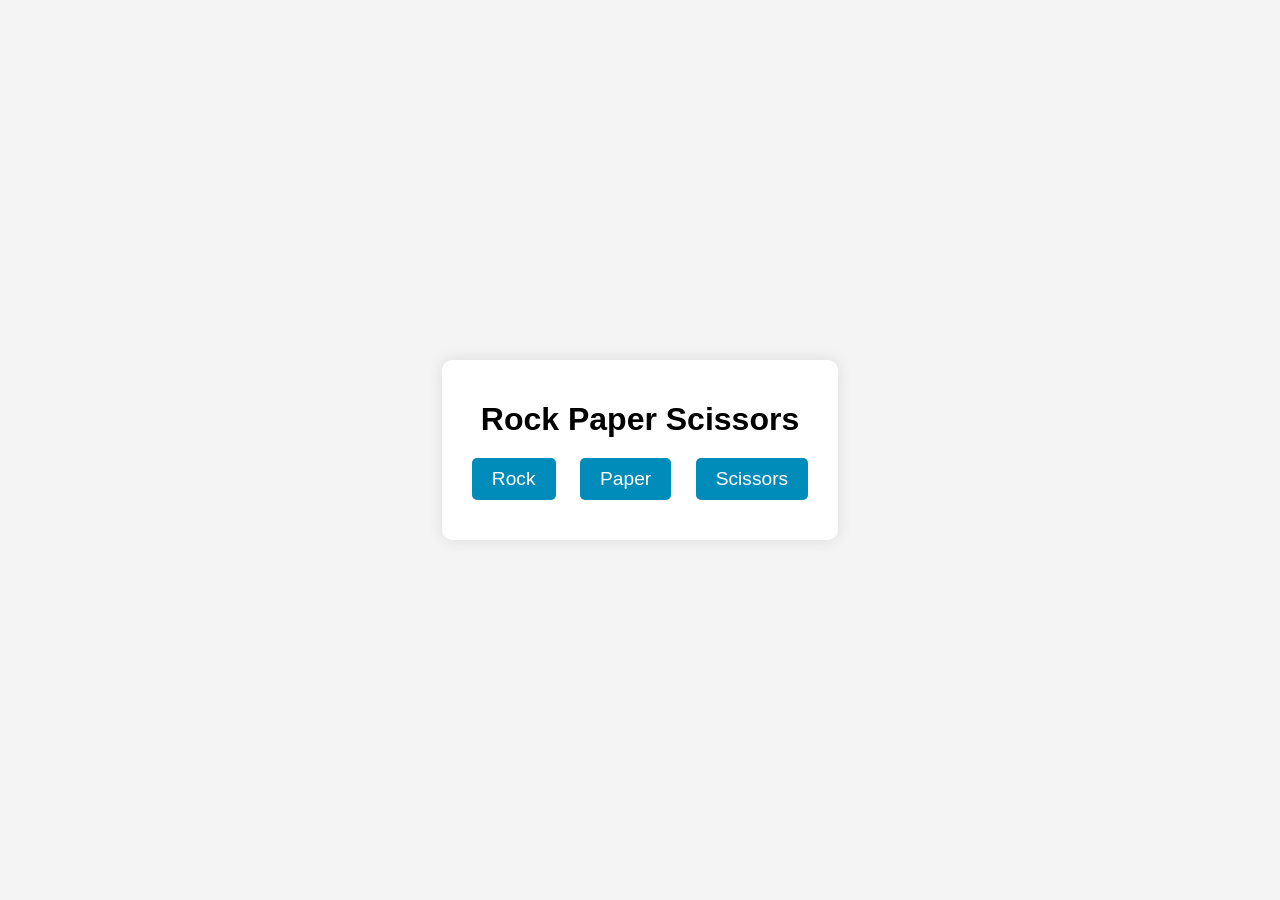
==== rps.html @ cec54830 "MY first work on front-end which are a few games" ====
<html>
<head>
    <meta charset="UTF-8">
    <meta name="viewport" content="width=device-width, initial-scale=1.0">
    <title>Rock Paper Scissors Game</title>
    <link rel="stylesheet" href="rps.css">
</head>
<body>
    <div class="game-container">
        <h1>Rock Paper Scissors</h1>
        
        <!-- Player's choice buttons -->
        <div class="choices">
            <button id="rock" class="choice-btn">Rock</button>
            <button id="paper" class="choice-btn">Paper</button>
            <button id="scissors" class="choice-btn">Scissors</button>
        </div>
        
        <div id="result"></div>
        <div id="player-choice"></div>
        <div id="computer-choice"></div>
        <div id="final-result"></div>
    </div>

    <script src="RPS.js"></script>
</body>
</html>
---- rps.css ----
body {
    font-family: Arial, sans-serif;
    display: flex;
    justify-content: center;
    align-items: center;
    height: 100vh;
    margin: 0;
    background-color: #f4f4f4;
}

.game-container {
    text-align: center;
    background-color: white;
    padding: 20px;
    border-radius: 10px;
    box-shadow: 0 0 15px rgba(0, 0, 0, 0.1);
}

h1 {
    font-size: 2rem;
    margin-bottom: 20px;
}

.choices {
    margin-bottom: 20px;
}

.choice-btn {
    font-size: 1.2rem;
    padding: 10px 20px;
    margin: 0 10px;
    cursor: pointer;
    border: none;
    border-radius: 5px;
    background-color: #008CBA;
    color: white;
}

.choice-btn:hover {
    background-color: #005f73;
}

#result, #player-choice, #computer-choice, #final-result {
    font-size: 1.2rem;
    margin-top: 20px;
}
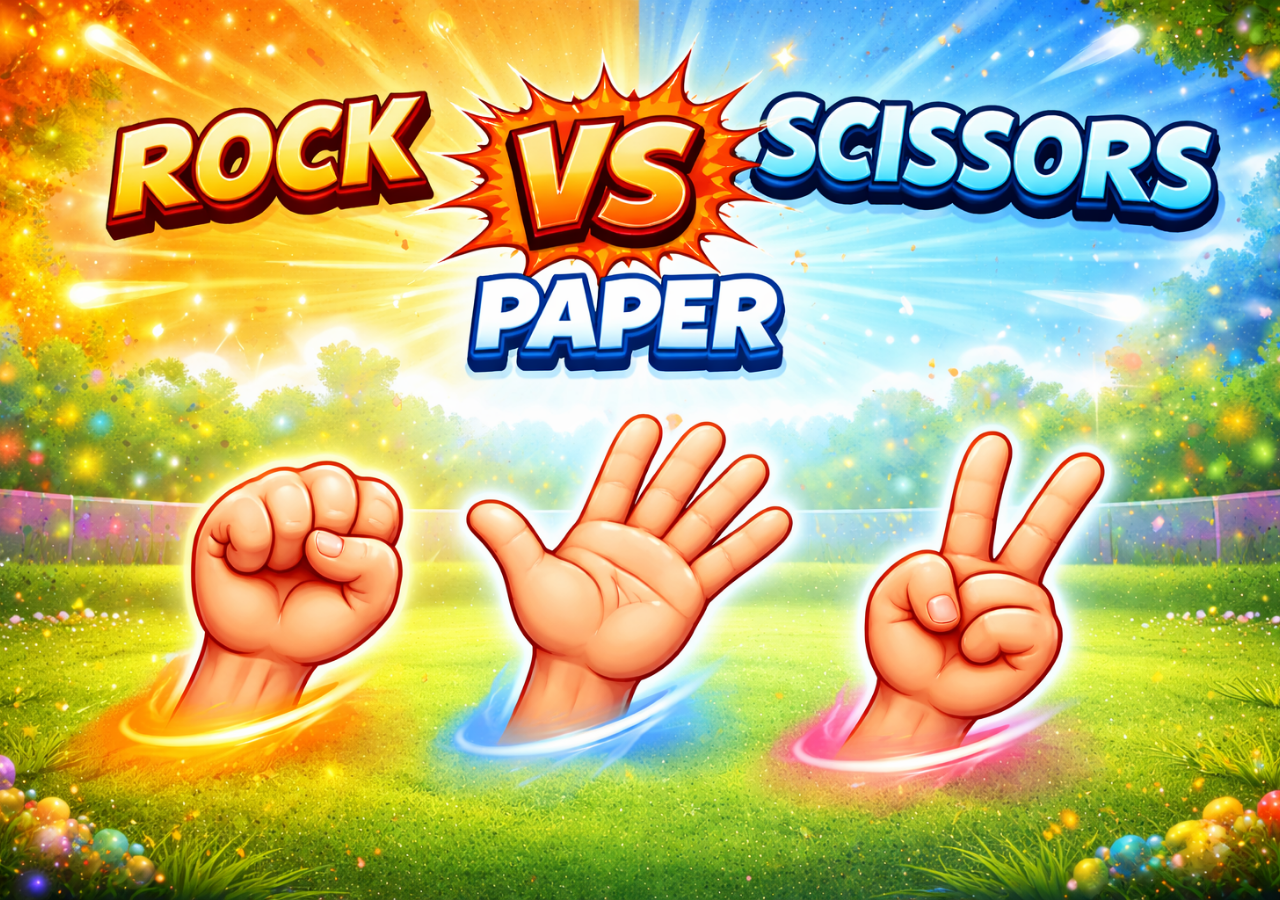
==== commit 5f06b4c3: "Updated project files for bug fixing" ====
--- a/rps.html
+++ b/rps.html
@@ -1,27 +1,25 @@
-<html>
+<!DOCTYPE html>
+<html lang="en">
 <head>
-    <meta charset="UTF-8">
-    <meta name="viewport" content="width=device-width, initial-scale=1.0">
-    <title>Rock Paper Scissors Game</title>
-    <link rel="stylesheet" href="rps.css">
+    <meta charset="UTF-8" />
+    <meta name="viewport" content="width=device-width, initial-scale=1.0" />
+    <title>Rock Paper Scissors</title>
+    <link rel="stylesheet" href="rps.css" />
+    <script src="RPS.js" defer></script>
 </head>
 <body>
-    <div class="game-container">
-        <h1>Rock Paper Scissors</h1>
-        
-        <!-- Player's choice buttons -->
-        <div class="choices">
-            <button id="rock" class="choice-btn">Rock</button>
-            <button id="paper" class="choice-btn">Paper</button>
-            <button id="scissors" class="choice-btn">Scissors</button>
-        </div>
-        
-        <div id="result"></div>
+
+    <div class="game-area">
+        <div class="zone rock" data-choice="rock" title="Rock"></div>
+        <div class="zone paper" data-choice="paper" title="Paper"></div>
+        <div class="zone scissors" data-choice="scissors" title="Scissors"></div>
+    </div>
+
+    <div class="results">
         <div id="player-choice"></div>
         <div id="computer-choice"></div>
         <div id="final-result"></div>
     </div>
 
-    <script src="RPS.js"></script>
 </body>
-</html>+</html>
--- a/rps.css
+++ b/rps.css
@@ -1,46 +1,61 @@
+
+* {
+    margin: 0;
+    padding: 0;
+    box-sizing: border-box;
+}
+
 body {
     font-family: Arial, sans-serif;
+    width: 100vw;
+    height: 100vh;
+    background-image: url("RCSbackgound.png");
+    background-size: cover;
+    background-position: center;
+    background-repeat: no-repeat;
+
     display: flex;
+    flex-direction: column;
     justify-content: center;
     align-items: center;
-    height: 100vh;
-    margin: 0;
-    background-color: #f4f4f4;
 }
 
-.game-container {
-    text-align: center;
-    background-color: white;
-    padding: 20px;
-    border-radius: 10px;
-    box-shadow: 0 0 15px rgba(0, 0, 0, 0.1);
+.zone {
+    position: absolute;
+    cursor: pointer;
+    transition: all 0.2s ease;
 }
 
-h1 {
-    font-size: 2rem;
-    margin-bottom: 20px;
+.zone:hover {
+    background: rgba(255, 255, 255, 0.25);
+    box-shadow: 0 0 25px rgba(255, 255, 255, 0.9);
 }
 
-.choices {
-    margin-bottom: 20px;
+.zone.rock {
+    left: 4%;
+    bottom: 8%;
+    width: 26%;
+    height: 62%;
 }
 
-.choice-btn {
-    font-size: 1.2rem;
-    padding: 10px 20px;
-    margin: 0 10px;
-    cursor: pointer;
-    border: none;
-    border-radius: 5px;
-    background-color: #008CBA;
-    color: white;
+.zone.paper {
+    left: 37%;
+    bottom: 8%;
+    width: 26%;
+    height: 62%;
 }
 
-.choice-btn:hover {
-    background-color: #005f73;
+.zone.scissors {
+    right: 4%;
+    bottom: 8%;
+    width: 26%;
+    height: 62%;
 }
 
-#result, #player-choice, #computer-choice, #final-result {
+.results {
+    margin-top: 10vh;
+    text-align: center;
+    color: black;
     font-size: 1.2rem;
-    margin-top: 20px;
-}+    text-shadow: 0 0 8px rgba(0, 0, 0, 0.8);
+}
